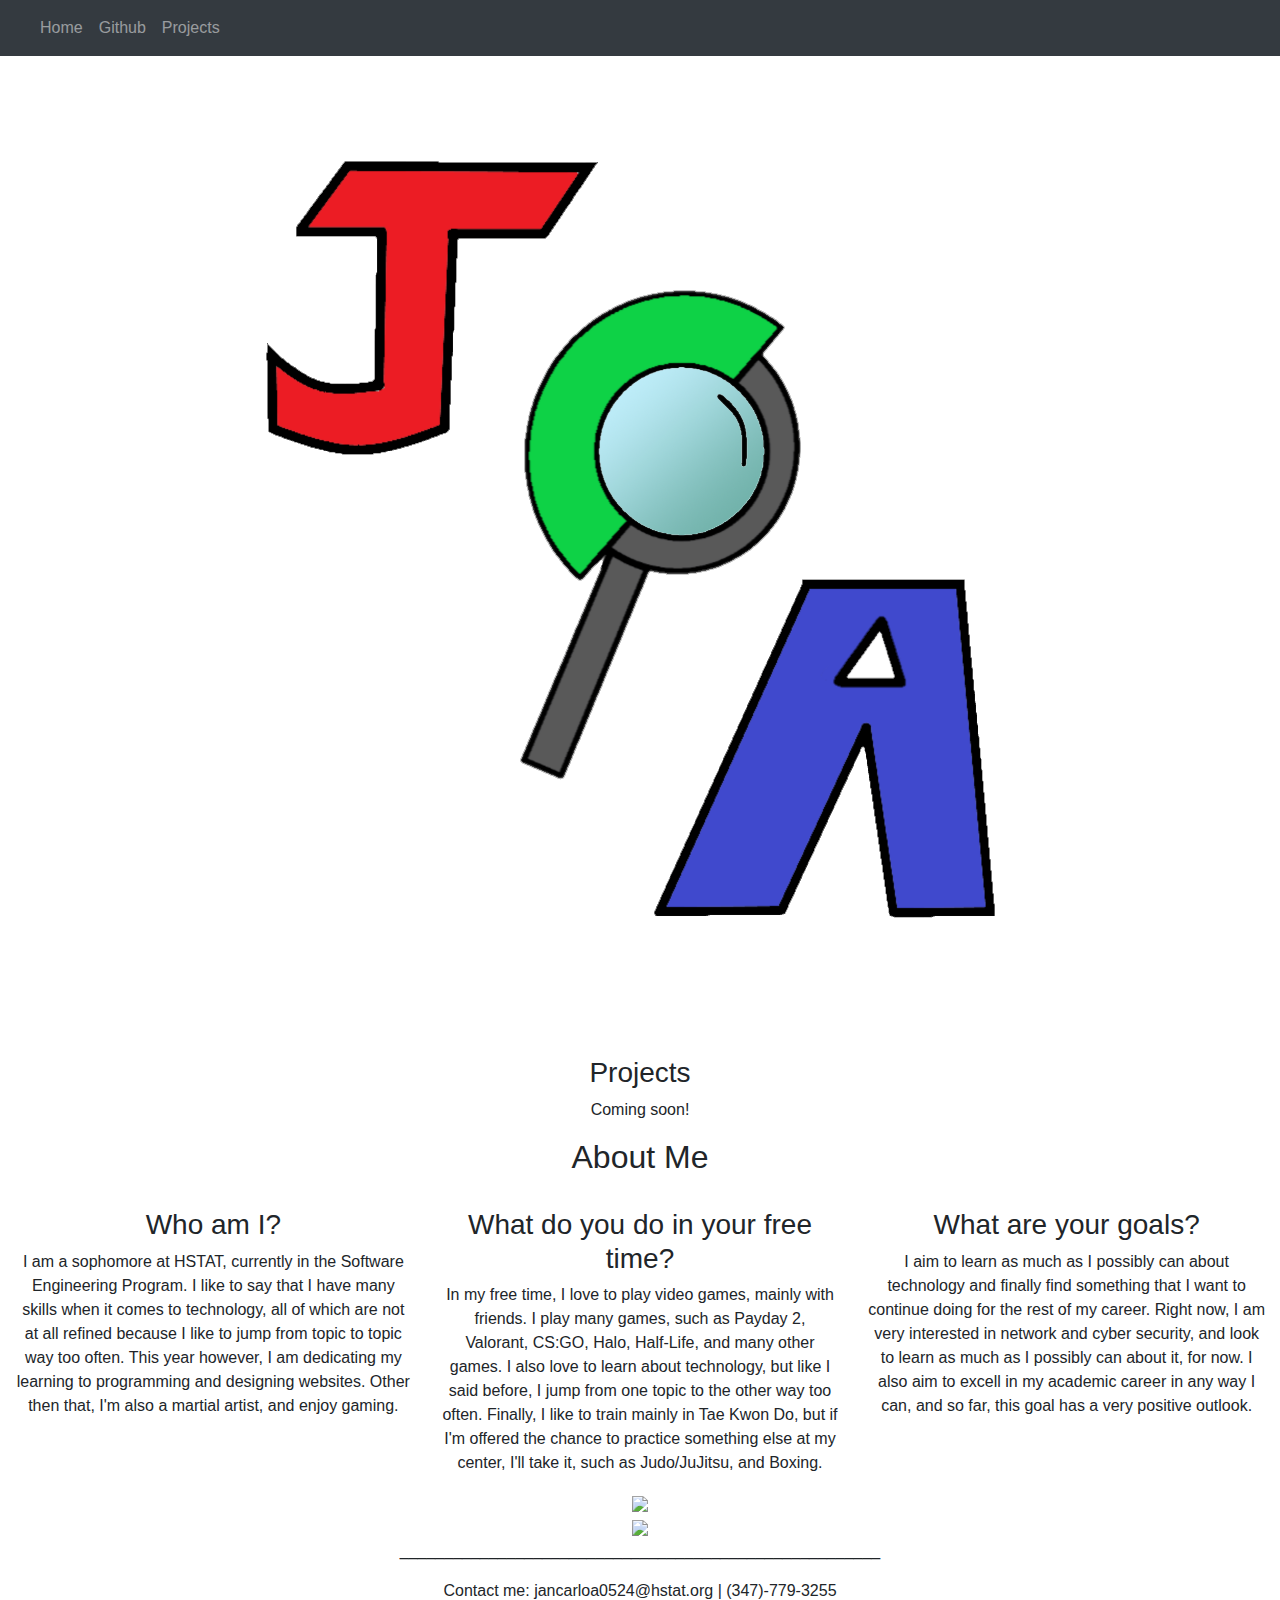
==== index.html @ 491defb7 "Add files via upload" ====
<!DOCTYPE html>
<html lang="en">

<head>
    <title class="owner-name">#</title>
    <meta charset="utf-8">
    <meta name="viewport" content="width=device-width, initial-scale=1">
    <link rel="stylesheet" href="https://stackpath.bootstrapcdn.com/bootstrap/4.3.1/css/bootstrap.min.css">
    <link href="https://fonts.googleapis.com/css?family=Montserrat" rel="stylesheet">
    <link rel="stylesheet" href="style.css" type="text/css">
    <script src="https://code.jquery.com/jquery-3.3.1.slim.min.js"></script>
    <script src="https://cdnjs.cloudflare.com/ajax/libs/popper.js/1.14.7/umd/popper.min.js"></script>
    <script src="https://stackpath.bootstrapcdn.com/bootstrap/4.3.1/js/bootstrap.min.js"></script>

</head>

<body>

    <!-- Navbar -->

    <nav class="navbar navbar-expand-lg navbar-dark bg-dark">
        <a class="navbar-brand owner-name" href="#"></a>
        <button class="navbar-toggler" type="button" data-toggle="collapse" data-target="#navbarSupportedContent" aria-controls="navbarSupportedContent" aria-expanded="false" aria-label="Toggle navigation">
            <span class="navbar-toggler-icon"></span>
        </button>

        <div class="collapse navbar-collapse" id="navbarSupportedContent">
            <ul class="navbar-nav mr-auto">
                <li class="nav-item">
                    <a class="nav-link" href="index.html">Home</a>
                </li>
                <li class="nav-item">
                    <a class="nav-link" href="#" id="github" target="_blank">Github</a>
                </li>
                <li class="nav-item">
                    <a class="nav-link" href="#projects">Projects</a>
                </li>
            </ul>
        </div>
    </nav>

    <!-- First Container -->
    <div class="container-fluid bg-1 text-center">
        <!--<h1 class="margin">Name</h1>-->
        <img src="img/project.png" class="img-fluid" alt="Logo" id="logo">
    </div>

    <!-- Second Container -->
    <div class="container-fluid bg-2 text-center" id="projects">
        <h3 class="margin">Projects</h3>
        <p>Coming soon!</p>
        <div class="container">
            <div class="row">

                <!--
                <div class="col-sm-4">
                    <div class="card">
                        <div class="card-body">
                            <h5 class="card-title">Project Name</h5>
                            <h6 class="card-subtitle mb-2 text-muted">10th Grade</h6>
                            <p class="card-text">A brief explanation of the project.</p>
                            <a href="#" class="card-link">More</a>
                        </div>
                    </div>
                </div>
                -->

            </div>
        </div>
        </a>
    </div>

    <!-- Third Container (Grid) -->
    <div class="container-fluid bg-3 text-center">
        <h2 class="margin">About Me</h2><br>
        <div class="row">
            <div class="col-sm-4">
				<h3>Who am I?</h3>
                <p>I am a sophomore at HSTAT, currently in the Software Engineering Program. I like to say that I have many skills when it comes to technology, all of which are not at all refined because I like to jump from topic to topic way too often. This year however, I am dedicating my learning to programming and designing websites. Other then that, I'm also a martial artist, and enjoy gaming.</p>
            </div>
            <div class="col-sm-4">
				<h3>What do you do in your free time?</h3>
                <p>In my free time, I love to play video games, mainly with friends. I play many games, such as Payday 2, Valorant, CS:GO, Halo, Half-Life, and many other games. I also love to learn about technology, but like I said before, I jump from one topic to the other way too often. Finally, I like to train mainly in Tae Kwon Do, but if I'm offered the chance to practice something else at my center, I'll take it, such as Judo/JuJitsu, and Boxing.</p>
            </div>
            <div class="col-sm-4">
				<h3>What are your goals?</h3>
                <p>I aim to learn as much as I possibly can about technology and finally find something that I want to continue doing for the rest of my career. Right now, I am very interested in network and cyber security, and look to learn as much as I possibly can about it, for now. I also aim to excell in my academic career in any way I can, and so far, this goal has a very positive outlook. </p>
            </div>
        </div>
    </div>

    <!-- Footer -->
    <footer class="container-fluid bg-4 text-center">
        <a href="#" target="_blank" id="fork"><img src="img/fork.png"></a><br>
        <a href="https://hstatsep.github.io" target="_blank"><img src="https://hstatsep.github.io/img/hstatsep-logo-small.png" id="sep"></a>
		<br>
		<p>______________________________________________________</p>
		<p> Contact me: jancarloa0524@hstat.org | (347)-779-3255 </p>
    </footer>


    <script src="script.js"></script>
</body>

</html>
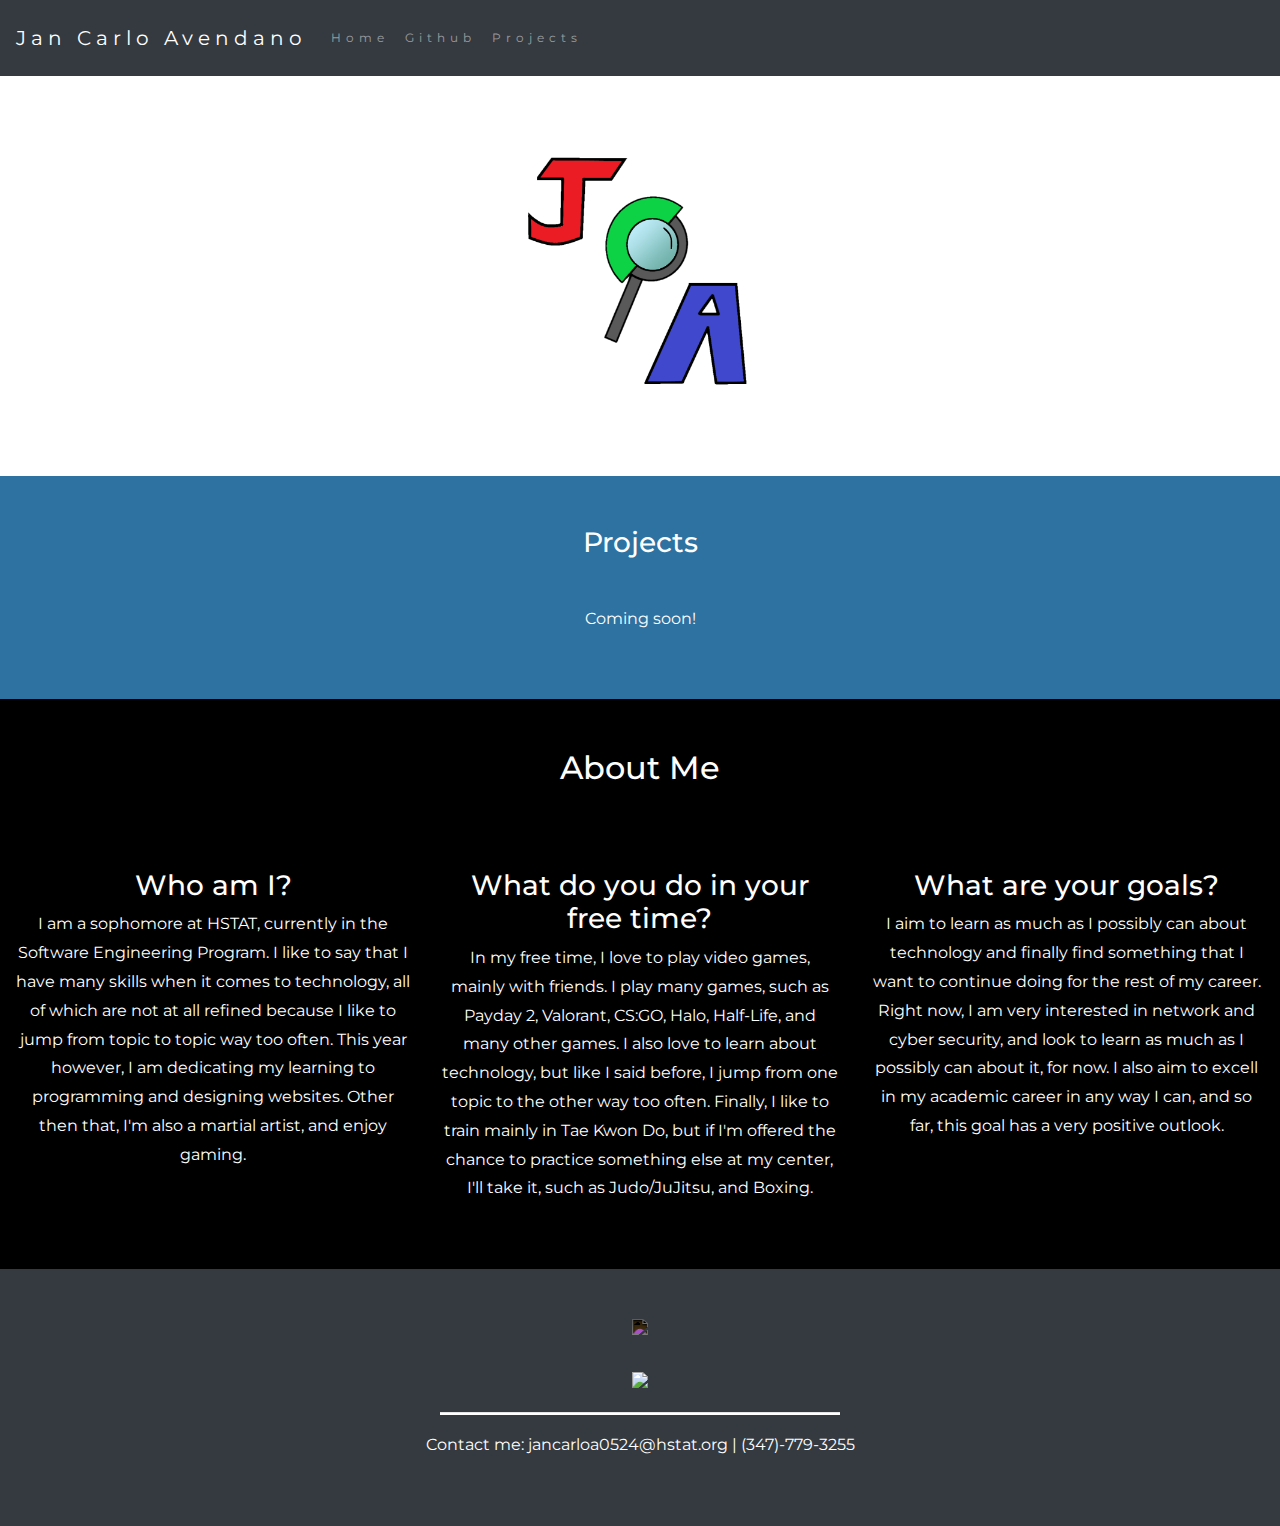
==== commit 7de1274d: "Add files via upload" ====
--- a/index.html
+++ b/index.html
@@ -94,7 +94,7 @@
         <a href="#" target="_blank" id="fork"><img src="img/fork.png"></a><br>
         <a href="https://hstatsep.github.io" target="_blank"><img src="https://hstatsep.github.io/img/hstatsep-logo-small.png" id="sep"></a>
 		<br>
-		<p>______________________________________________________</p>
+		<hr>
 		<p> Contact me: jancarloa0524@hstat.org | (347)-779-3255 </p>
     </footer>
 
--- a/style.css
+++ b/style.css
@@ -0,0 +1,87 @@
+html, body {
+    height: 100%;
+}
+
+body {
+    font: 20px Montserrat, sans-serif;
+    line-height: 1.8;
+    color: #f5f6f7;
+}
+
+p {
+    font-size: 16px;
+}
+
+a {
+    color: #2e72a1;
+}
+
+hr {
+	height: 2px;background-color:white;width:400px;
+}
+
+#logo, .project-img {
+    max-height: 300px;
+}
+
+#fork img{
+    height: 25px;
+    margin-bottom: 25px;
+    filter: invert(1);
+}
+
+#sep {
+    height: 75px;
+}
+
+.margin {
+    margin-bottom: 45px;
+}
+
+.bg-1 {
+    background-color: #ffffff; /* White */
+    color: #555555;
+}
+
+.bg-2 {
+    background-color: #2e72a1; /* Blue */
+    color: #ffffff;
+}
+
+.card {
+    color: black;
+    text-align: left;
+}
+
+.card-title {
+    font-weight: 700;
+}
+
+.bg-3 {
+    background-color: #000000; /* Black */
+    color: #ffffff;
+}
+
+.bg-4 {
+    background-color: #343a40; /* Dark Gray */
+    color: #fff;
+}
+
+.container-fluid {
+    padding-top: 50px;
+    padding-bottom: 50px;
+}
+
+.navbar {
+    padding-top: 15px;
+    padding-bottom: 15px;
+    border: 0;
+    border-radius: 0;
+    margin-bottom: 0;
+    font-size: 12px;
+    letter-spacing: 5px;
+}
+
+.navbar-nav li a:hover {
+    color: #2e72a1 !important;
+}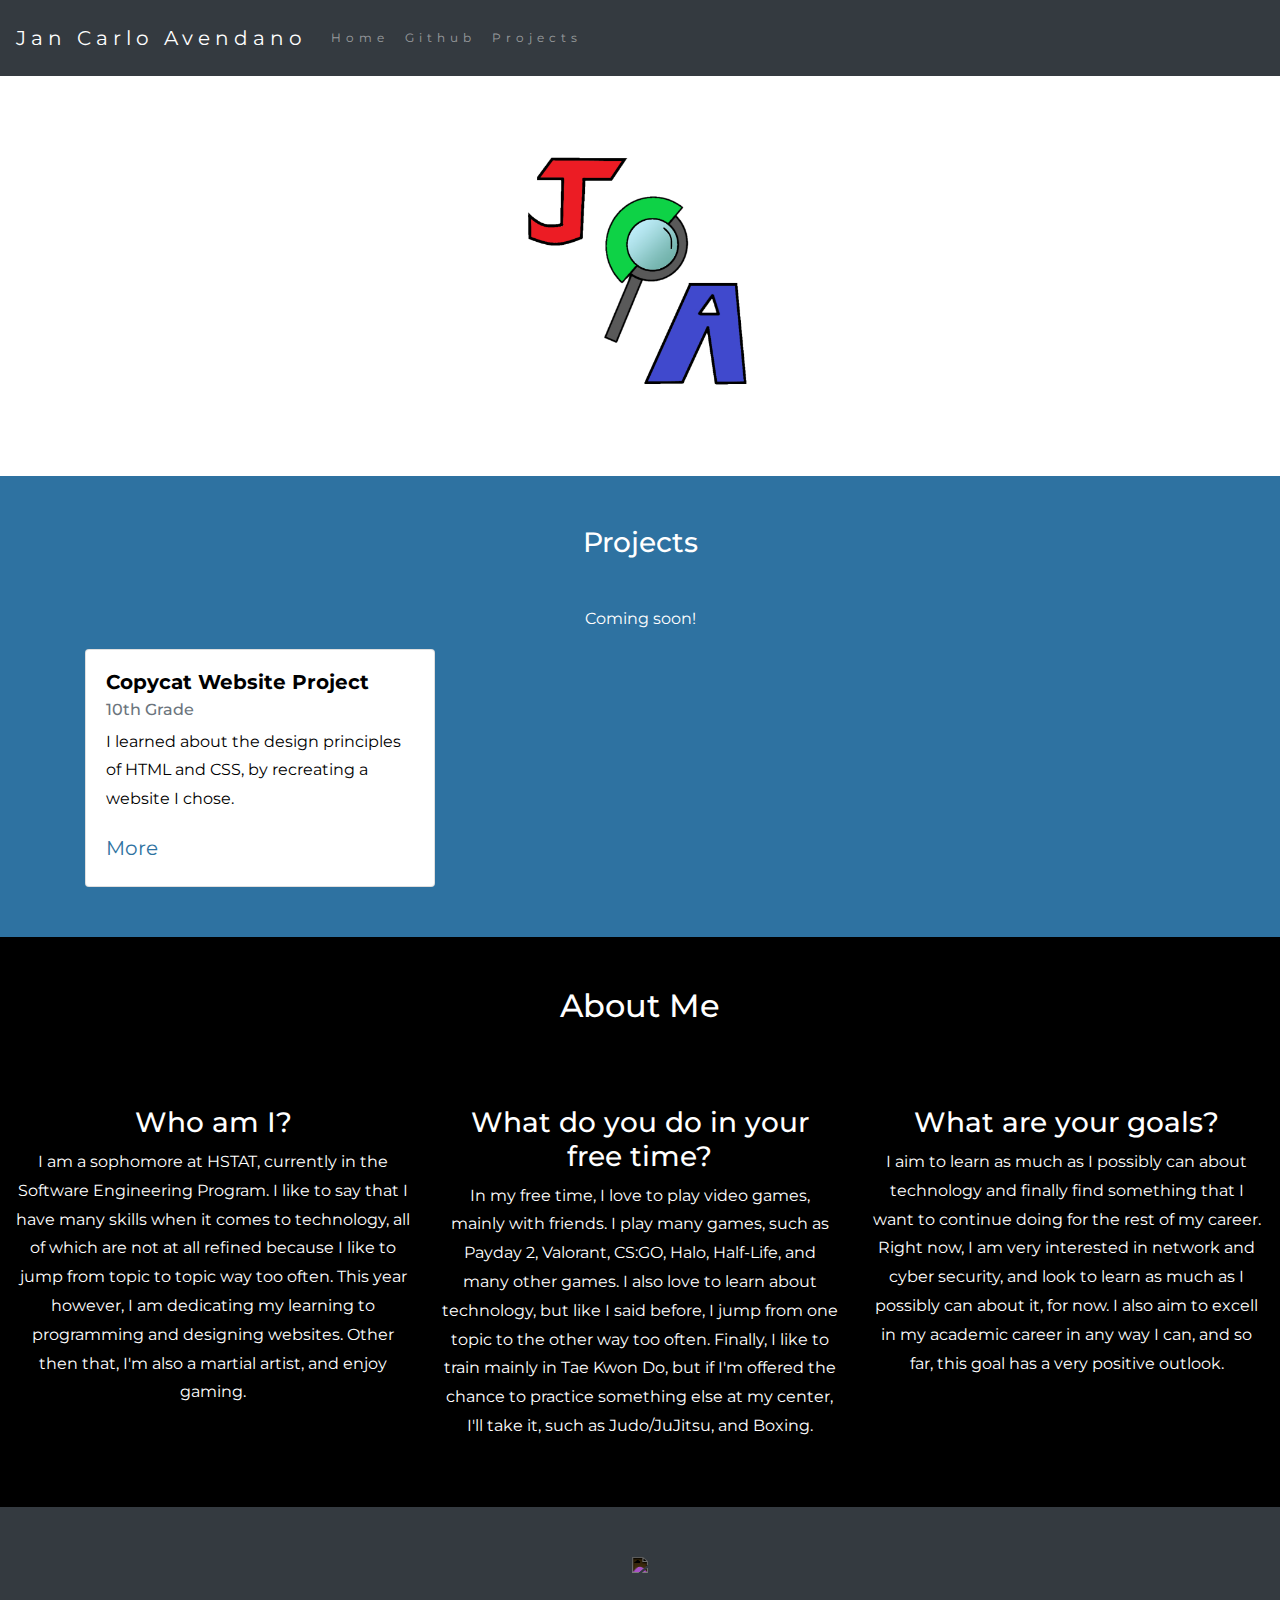
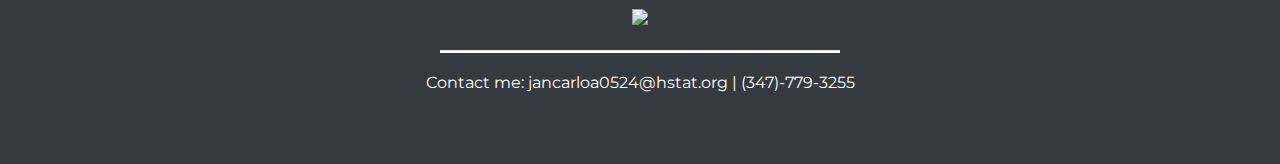
==== commit 27f9fc7c: "Add files via upload" ====
--- a/index.html
+++ b/index.html
@@ -64,7 +64,16 @@
                     </div>
                 </div>
                 -->
-
+				<div class="col-sm-4">
+                    <div class="card">
+                        <div class="card-body">
+                            <h5 class="card-title">Copycat Website Project</h5>
+                            <h6 class="card-subtitle mb-2 text-muted">10th Grade</h6>
+                            <p class="card-text">I learned about the design principles of HTML and CSS, by recreating a website I chose.</p>
+                            <a href="projects/Copycat_site_proj.html" class="card-link">More</a>
+                        </div>
+                    </div>
+                </div>
             </div>
         </div>
         </a>
--- a/style.css
+++ b/style.css
@@ -84,4 +84,10 @@
 
 .navbar-nav li a:hover {
     color: #2e72a1 !important;
+}
+
+.caption {
+	color: #808080;
+	font-size: 12px;
+	padding: 2px;
 }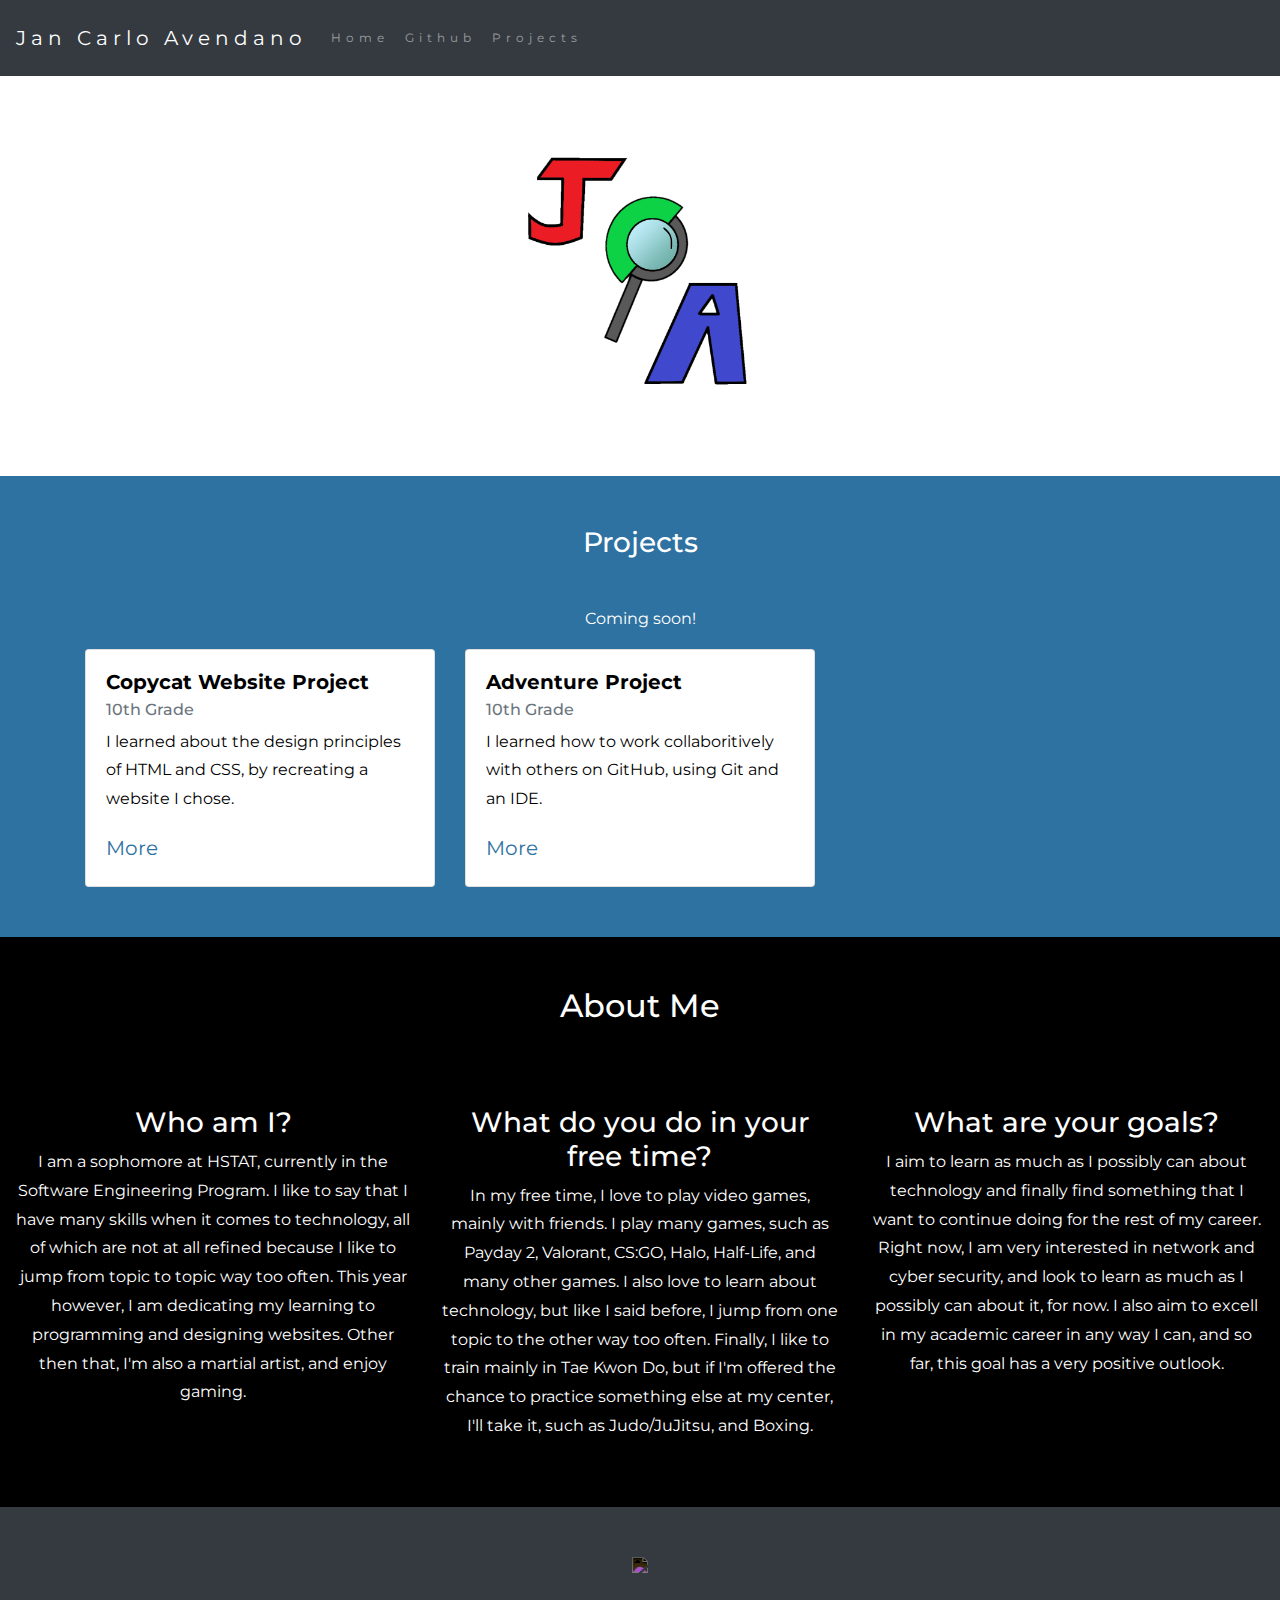
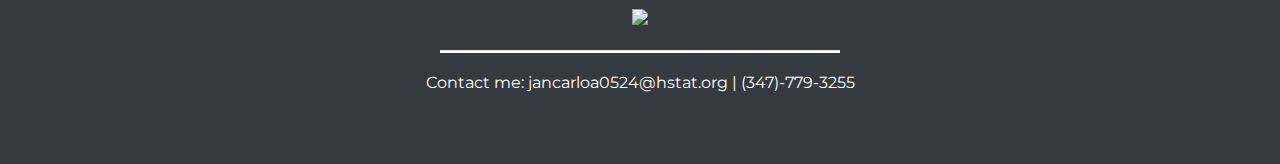
==== commit 4502818f: "added new card" ====
--- a/index.html
+++ b/index.html
@@ -74,6 +74,18 @@
                         </div>
                     </div>
                 </div>
+                
+                <div class="col-sm-4">
+                    <div class="card">
+                        <div class="card-body">
+                            <h5 class="card-title">Adventure Project</h5>
+                            <h6 class="card-subtitle mb-2 text-muted">10th Grade</h6>
+                            <p class="card-text">I learned how to work collaboritively with others on GitHub, using Git and an IDE.</p>
+                            <a href="projects/adventure-project-website.html" class="card-link">More</a>
+                        </div>
+                    </div>
+                </div>
+                
             </div>
         </div>
         </a>
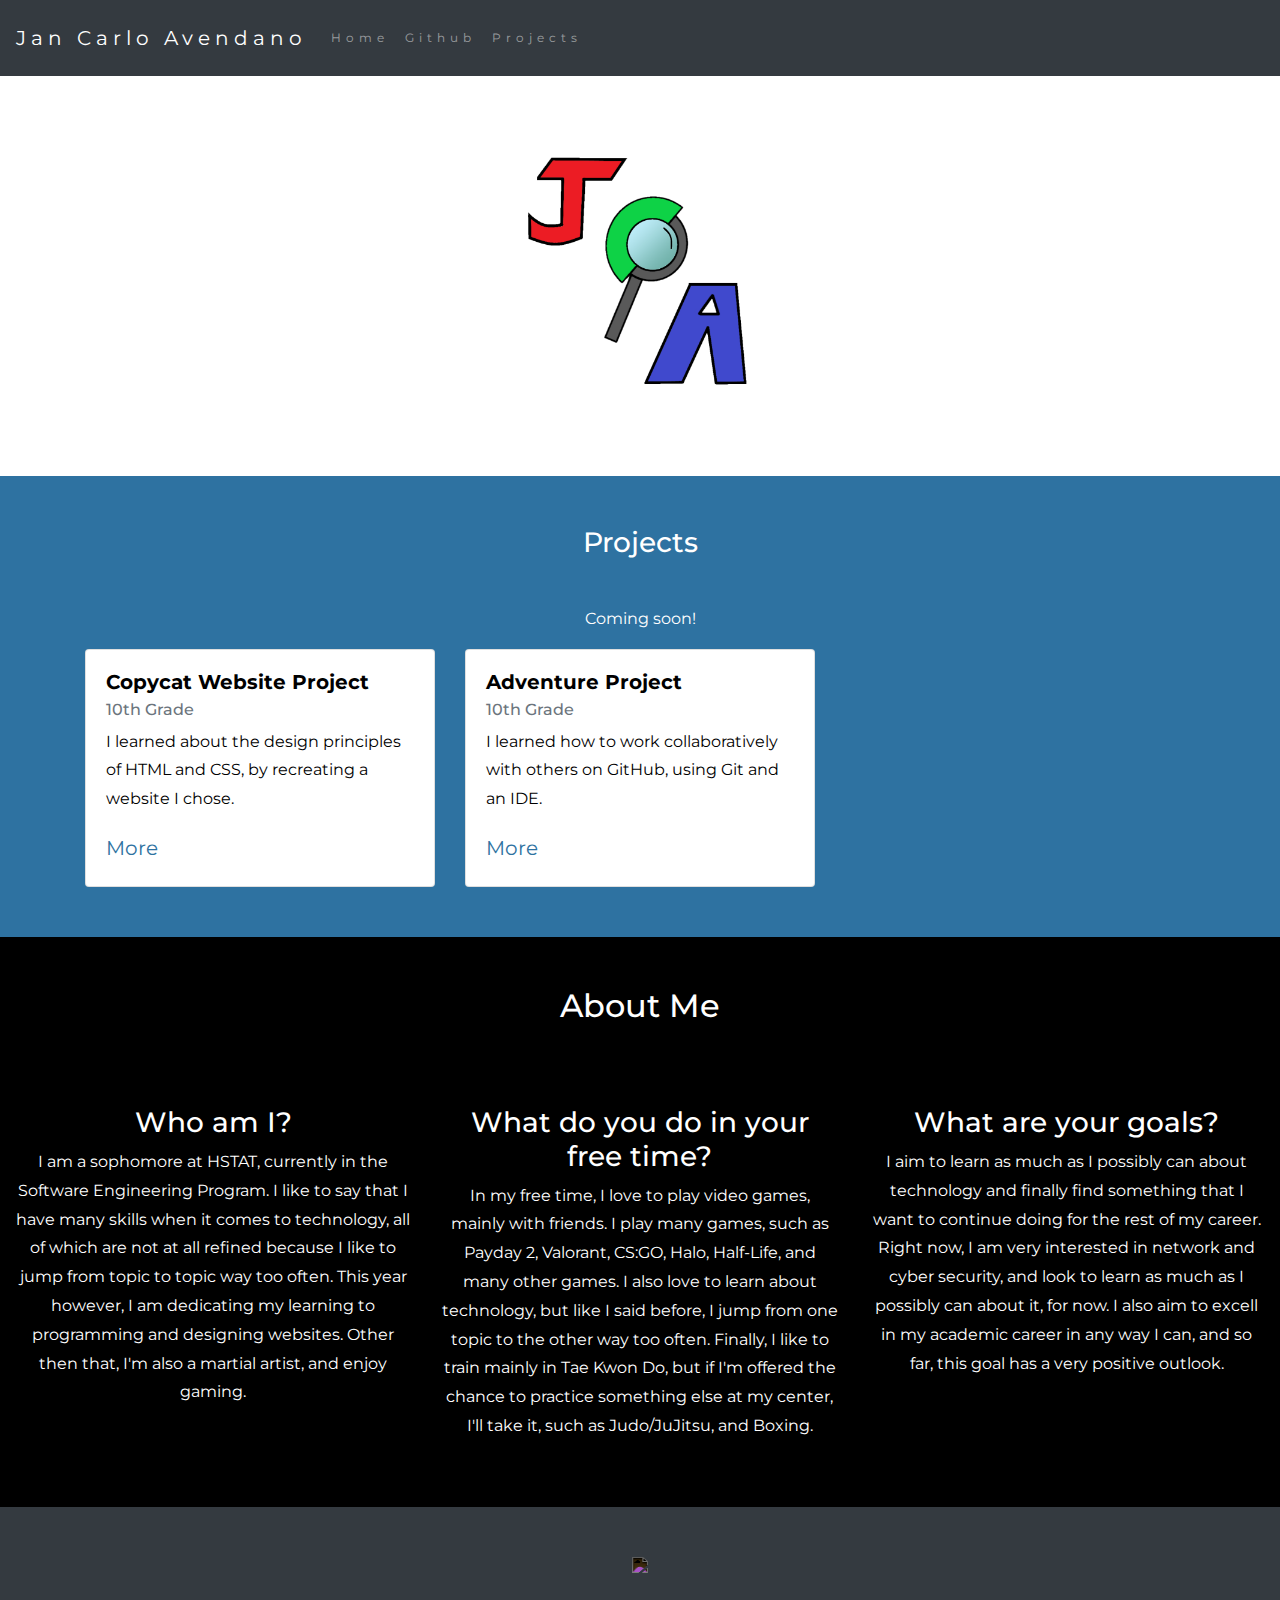
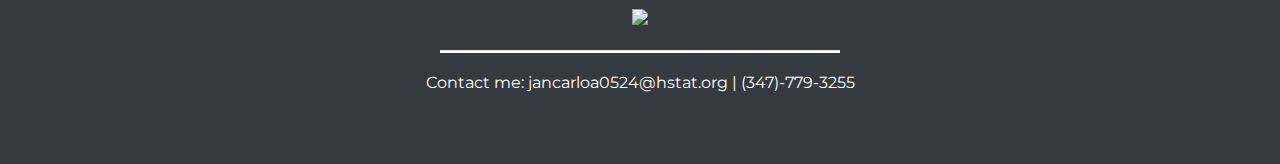
==== commit a14e8a31: "fixed spelling error" ====
--- a/index.html
+++ b/index.html
@@ -80,7 +80,7 @@
                         <div class="card-body">
                             <h5 class="card-title">Adventure Project</h5>
                             <h6 class="card-subtitle mb-2 text-muted">10th Grade</h6>
-                            <p class="card-text">I learned how to work collaboritively with others on GitHub, using Git and an IDE.</p>
+                            <p class="card-text">I learned how to work collaboratively with others on GitHub, using Git and an IDE.</p>
                             <a href="projects/adventure-project-website.html" class="card-link">More</a>
                         </div>
                     </div>
